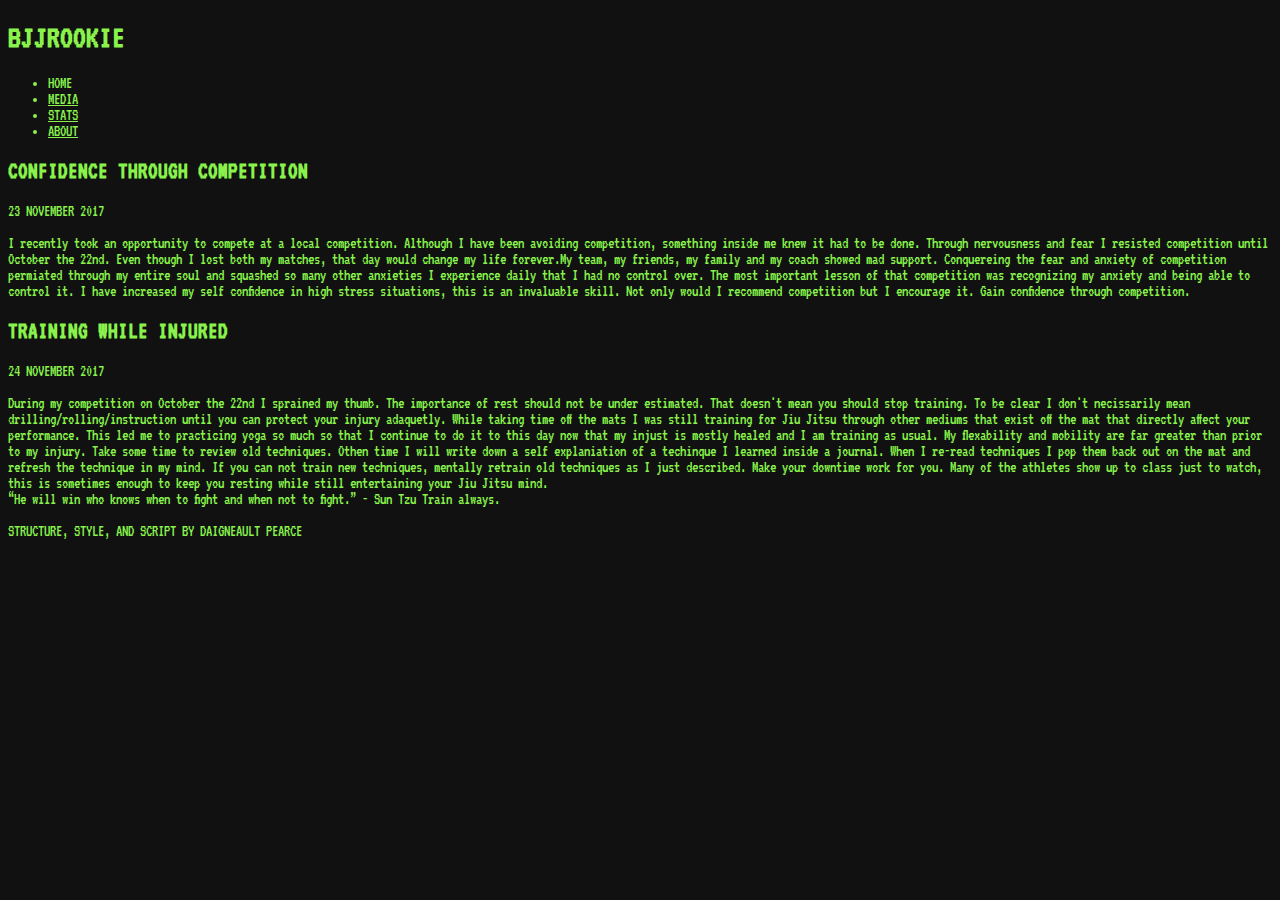
==== index.html @ ecb9c6cf "added a video" ====
<!DOCTYPE HTML>
<html>
    <head>
        <title>BJJRookie</title>
        <meta charset="utf-8">
        <meta name="author" content="Daigneault Pearce">
        <html lang="en-US"></html>
        <meta name="description" content="BJJRookie is a Brazillian Jiu Jitsu blog created by myself to 
        share with the world my experiene with the sport, showcase my ability to develop responsive web applications
        and share information about myself to all who are interested.">
        <link rel="shortcut icon" href="images/bjjrookie.ico" type="image/x-icon">
        <link href="https://fonts.googleapis.com/css?family=VT323" rel="stylesheet">
        <link rel="stylesheet" href="styles/bjjrookie-styles.css">
    </head>
    <body>
        <header>
            <h1 class="heading">BJJROOKIE</h1>
        </header>
        <aside>
            <ul>
                <li>HOME</li>
                <li><a href="media.html">MEDIA</a></li>
                <li><a href="stat.html">STATS</a></li>
                <li><a href="about.html">ABOUT</a></li>
            </ul>
        </aside>
        <main>
        <article>
            <h2 class="heading">CONFIDENCE THROUGH COMPETITION</h2>
            <time datetime="2017-11-23">23 NOVEMBER 2017</time>
            <p>
                I recently took an opportunity to compete at a local competition. Although I have been
                avoiding competition, something inside me knew it had to be done. Through nervousness
                and fear I resisted competition until October the 22nd. Even though I lost both my matches,
                that day would change my life forever.My team, my friends,
                my family and my coach showed mad support. Conquereing the fear and anxiety of competition
                permiated through my entire soul and squashed so many other anxieties I experience daily
                that I had no control over. The most important lesson of that competition was recognizing my
                anxiety and being able to control it. I have increased my self confidence in high stress
                situations, this is an invaluable skill. Not only would I recommend competition but I encourage
                it. Gain confidence through competition.
            </p>
        </article>
        <article>
            <h2 class="heading">TRAINING WHILE INJURED</h2>
            <time datetime="2017-11-24">24 NOVEMBER 2017</time>
            <p>
                During my competition on October the 22nd I sprained my thumb. The importance of rest
                should not be under estimated. That doesn't mean you should stop training. To be clear
                I don't necissarily mean drilling/rolling/instruction until you can protect your injury
                adaquetly. While taking time off the mats I was still training for Jiu Jitsu through
                other mediums that exist off the mat that directly affect your performance. This led me
                to practicing yoga so much so that I continue to do it to this day now that my injust is mostly
                healed and I am training as usual. My flexability and mobility are far greater than prior to my injury.
                Take some time to review old techniques. Othen time I will write down a self explaniation of a 
                techinque I learned inside a journal. When I re-read techniques I pop them back out on the mat
                and refresh the technique in my mind. If you can not train new techniques, mentally retrain old
                techniques as I just described. Make your downtime work for you. Many of the athletes show up to
                class just to watch, this is sometimes enough to keep you resting while still entertaining your
                Jiu Jitsu mind.<br>
                <q class="quote">He will win who knows when to fight and when not to fight.</q> - Sun Tzu
                Train always.
            </p>
        </article>
        </main>
        <footer>
        <p id="footer">STRUCTURE, STYLE, AND SCRIPT BY DAIGNEAULT PEARCE</p>
        </footer>
    <script src="bjjrookie.js"></script>
    </body>   
</html>
---- styles/bjjrookie-styles.css ----
*{
    font-family: 'VT323', monospace !important;
    color: rgb(137, 243, 76);
}
body{
    background-color: #111111;
}
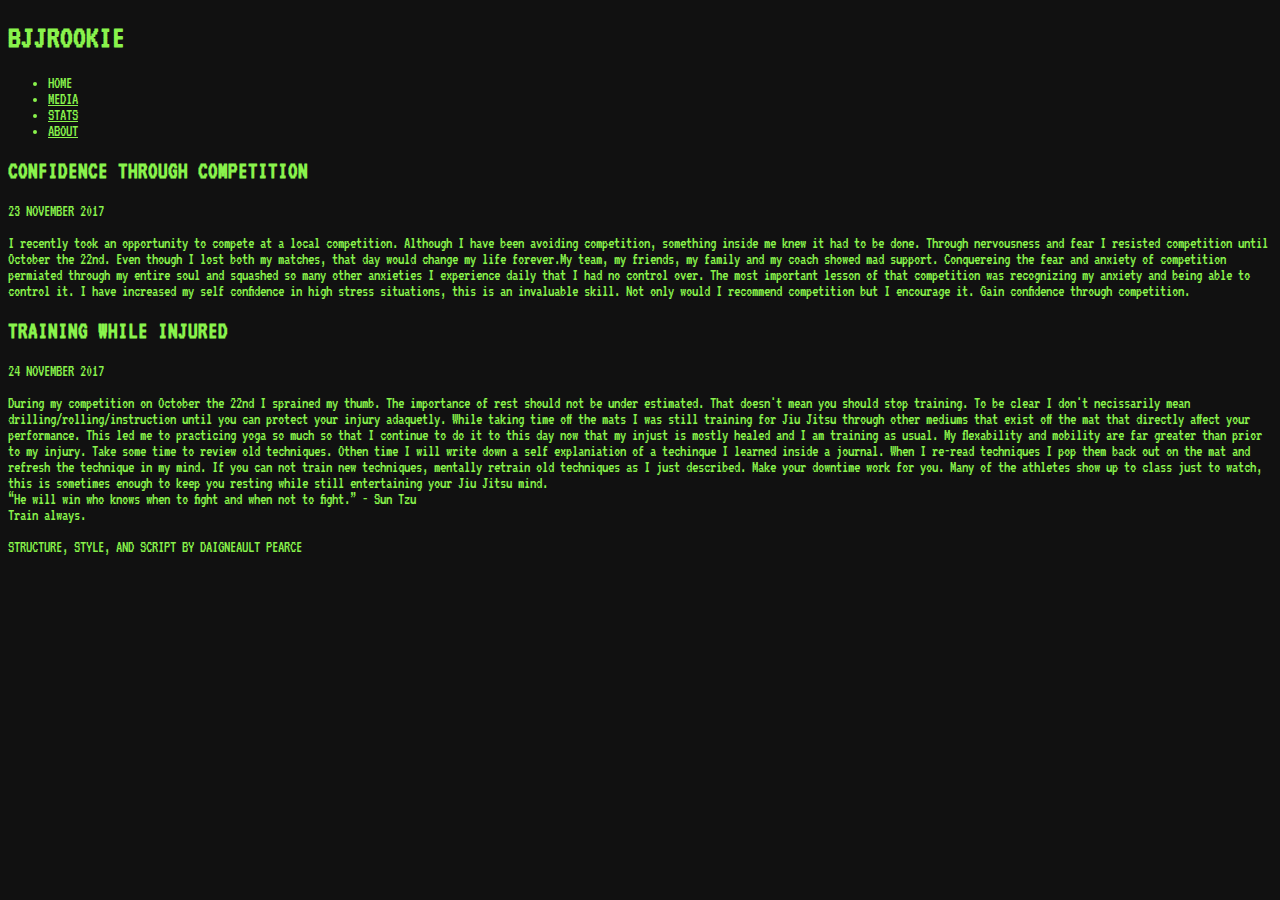
==== commit 3b3814dc: "added page break" ====
--- a/index.html
+++ b/index.html
@@ -58,7 +58,7 @@
                 techniques as I just described. Make your downtime work for you. Many of the athletes show up to
                 class just to watch, this is sometimes enough to keep you resting while still entertaining your
                 Jiu Jitsu mind.<br>
-                <q class="quote">He will win who knows when to fight and when not to fight.</q> - Sun Tzu
+                <q class="quote">He will win who knows when to fight and when not to fight.</q> - Sun Tzu<br>
                 Train always.
             </p>
         </article>
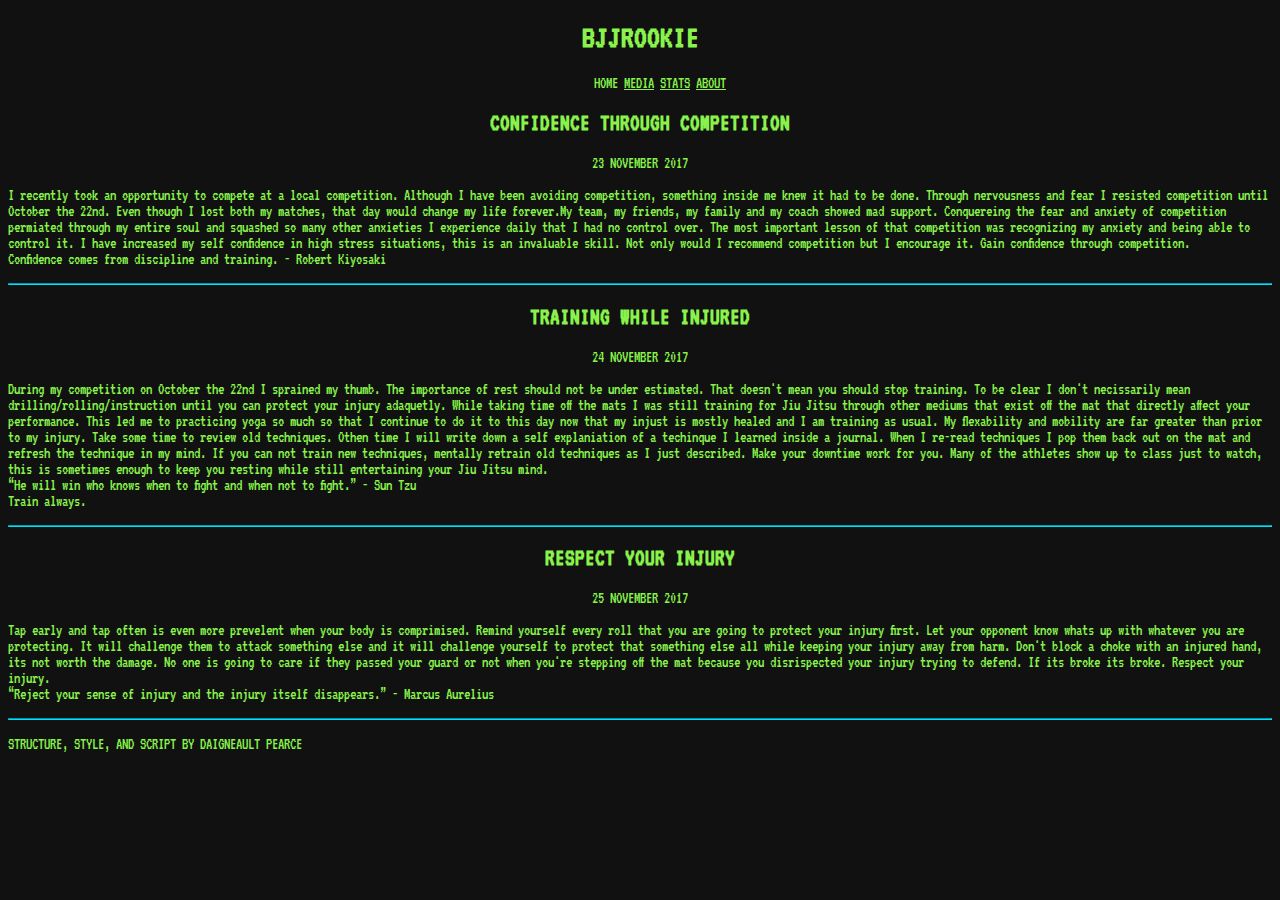
==== commit 9ea8b192: "Added an article." ====
--- a/index.html
+++ b/index.html
@@ -16,14 +16,14 @@
         <header>
             <h1 class="heading">BJJROOKIE</h1>
         </header>
-        <aside>
+        <nav class="menu">
             <ul>
                 <li>HOME</li>
                 <li><a href="media.html">MEDIA</a></li>
                 <li><a href="stat.html">STATS</a></li>
                 <li><a href="about.html">ABOUT</a></li>
             </ul>
-        </aside>
+        </nav>
         <main>
         <article>
             <h2 class="heading">CONFIDENCE THROUGH COMPETITION</h2>
@@ -38,8 +38,10 @@
                 that I had no control over. The most important lesson of that competition was recognizing my
                 anxiety and being able to control it. I have increased my self confidence in high stress
                 situations, this is an invaluable skill. Not only would I recommend competition but I encourage
-                it. Gain confidence through competition.
-            </p>
+                it. Gain confidence through competition.<br>
+                Confidence comes from discipline and training. - Robert Kiyosaki
+                </p>
+            <hr>
         </article>
         <article>
             <h2 class="heading">TRAINING WHILE INJURED</h2>
@@ -61,11 +63,30 @@
                 <q class="quote">He will win who knows when to fight and when not to fight.</q> - Sun Tzu<br>
                 Train always.
             </p>
+            <hr>
         </article>
+        <article>
+                <h2 class="heading">RESPECT YOUR INJURY</h2>
+                <time datetime="2017-11-24">25 NOVEMBER 2017</time>
+                <p>
+                    Tap early and tap often is even more prevelent when your body is comprimised.
+                    Remind yourself every roll that you are going to protect your injury first.
+                    Let your opponent know whats up with whatever you are protecting. It will
+                    challenge them to attack something else and it will challenge yourself to protect
+                    that something else all while keeping your injury away from harm. Don't block a choke
+                    with an injured hand, its not worth the damage. 
+                    No one is going to care if they passed your guard or not when you're stepping off the
+                    mat because you disrispected your injury trying to defend. If its broke its
+                    broke. Respect your injury.<br>
+                    <q class="quote">Reject your sense of injury and the injury itself disappears.</q> - Marcus Aurelius
+                    <br>
+                </p>
+                <hr>
+            </article>
         </main>
         <footer>
         <p id="footer">STRUCTURE, STYLE, AND SCRIPT BY DAIGNEAULT PEARCE</p>
         </footer>
-    <script src="bjjrookie.js"></script>
+    <script src="scripts/bjjrookie.js"></script>
     </body>   
 </html>
--- a/styles/bjjrookie-styles.css
+++ b/styles/bjjrookie-styles.css
@@ -4,4 +4,23 @@
 }
 body{
     background-color: #111111;
+}
+video{
+    display: block;
+}
+ul{
+    text-align: center;
+}
+li{
+    display: inline;
+}
+.heading{
+    text-align: center;
+}
+time{
+    text-align: center;
+    display: block;
+}
+hr{
+    border-color: rgb(0, 225, 255);
 }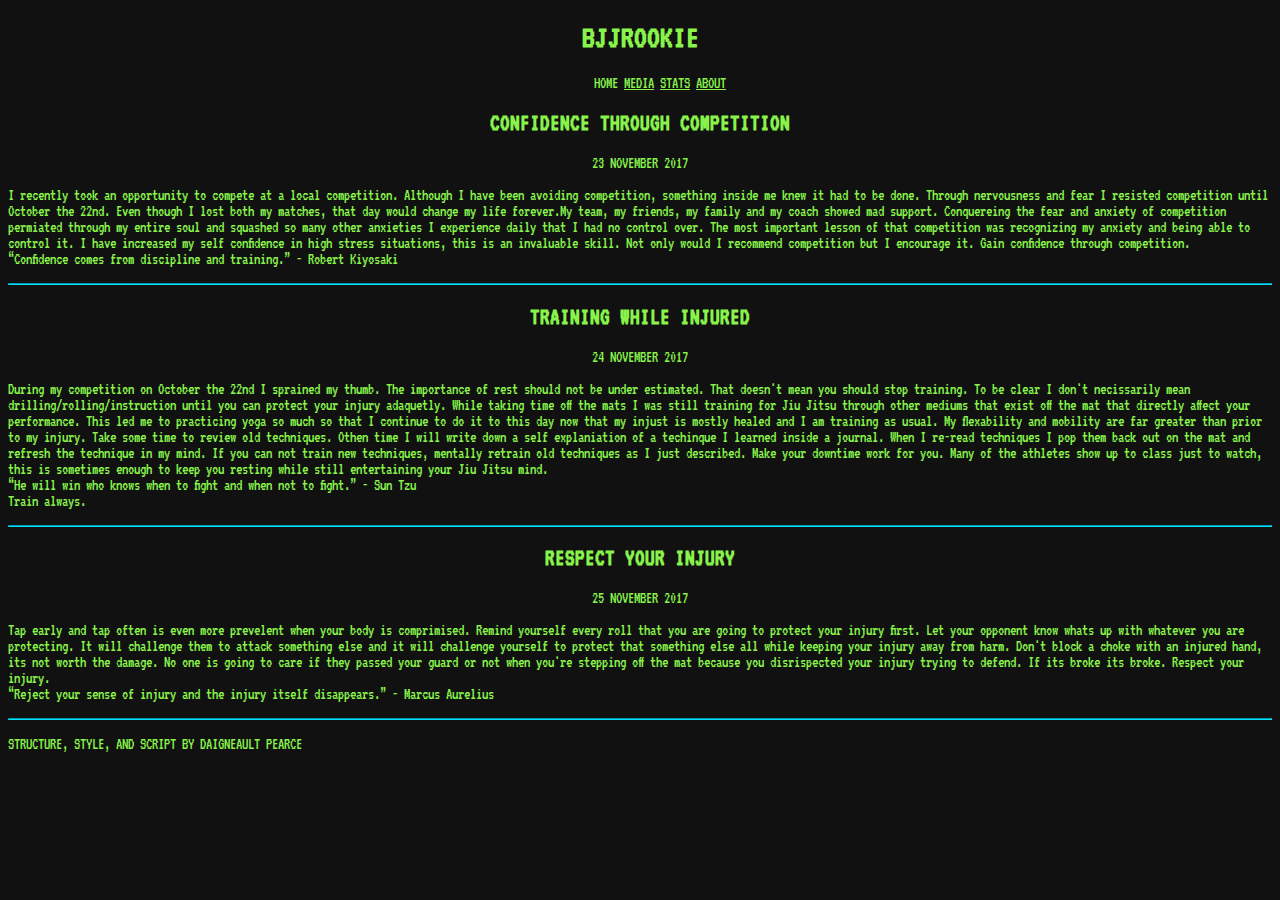
==== commit 14a5fc29: "Added quote to article 1. add formatting" ====
--- a/index.html
+++ b/index.html
@@ -39,8 +39,8 @@
                 anxiety and being able to control it. I have increased my self confidence in high stress
                 situations, this is an invaluable skill. Not only would I recommend competition but I encourage
                 it. Gain confidence through competition.<br>
-                Confidence comes from discipline and training. - Robert Kiyosaki
-                </p>
+                <q class="quote">Confidence comes from discipline and training.</q> - Robert Kiyosaki
+            </p>
             <hr>
         </article>
         <article>
@@ -66,23 +66,23 @@
             <hr>
         </article>
         <article>
-                <h2 class="heading">RESPECT YOUR INJURY</h2>
-                <time datetime="2017-11-24">25 NOVEMBER 2017</time>
-                <p>
-                    Tap early and tap often is even more prevelent when your body is comprimised.
-                    Remind yourself every roll that you are going to protect your injury first.
-                    Let your opponent know whats up with whatever you are protecting. It will
-                    challenge them to attack something else and it will challenge yourself to protect
-                    that something else all while keeping your injury away from harm. Don't block a choke
-                    with an injured hand, its not worth the damage. 
-                    No one is going to care if they passed your guard or not when you're stepping off the
-                    mat because you disrispected your injury trying to defend. If its broke its
-                    broke. Respect your injury.<br>
-                    <q class="quote">Reject your sense of injury and the injury itself disappears.</q> - Marcus Aurelius
-                    <br>
-                </p>
-                <hr>
-            </article>
+            <h2 class="heading">RESPECT YOUR INJURY</h2>
+            <time datetime="2017-11-24">25 NOVEMBER 2017</time>
+            <p>
+                Tap early and tap often is even more prevelent when your body is comprimised.
+                Remind yourself every roll that you are going to protect your injury first.
+                Let your opponent know whats up with whatever you are protecting. It will
+                challenge them to attack something else and it will challenge yourself to protect
+                that something else all while keeping your injury away from harm. Don't block a choke
+                with an injured hand, its not worth the damage. 
+                No one is going to care if they passed your guard or not when you're stepping off the
+                mat because you disrispected your injury trying to defend. If its broke its
+                broke. Respect your injury.<br>
+                <q class="quote">Reject your sense of injury and the injury itself disappears.</q> - Marcus Aurelius
+                <br>
+            </p>
+            <hr>
+        </article>
         </main>
         <footer>
         <p id="footer">STRUCTURE, STYLE, AND SCRIPT BY DAIGNEAULT PEARCE</p>
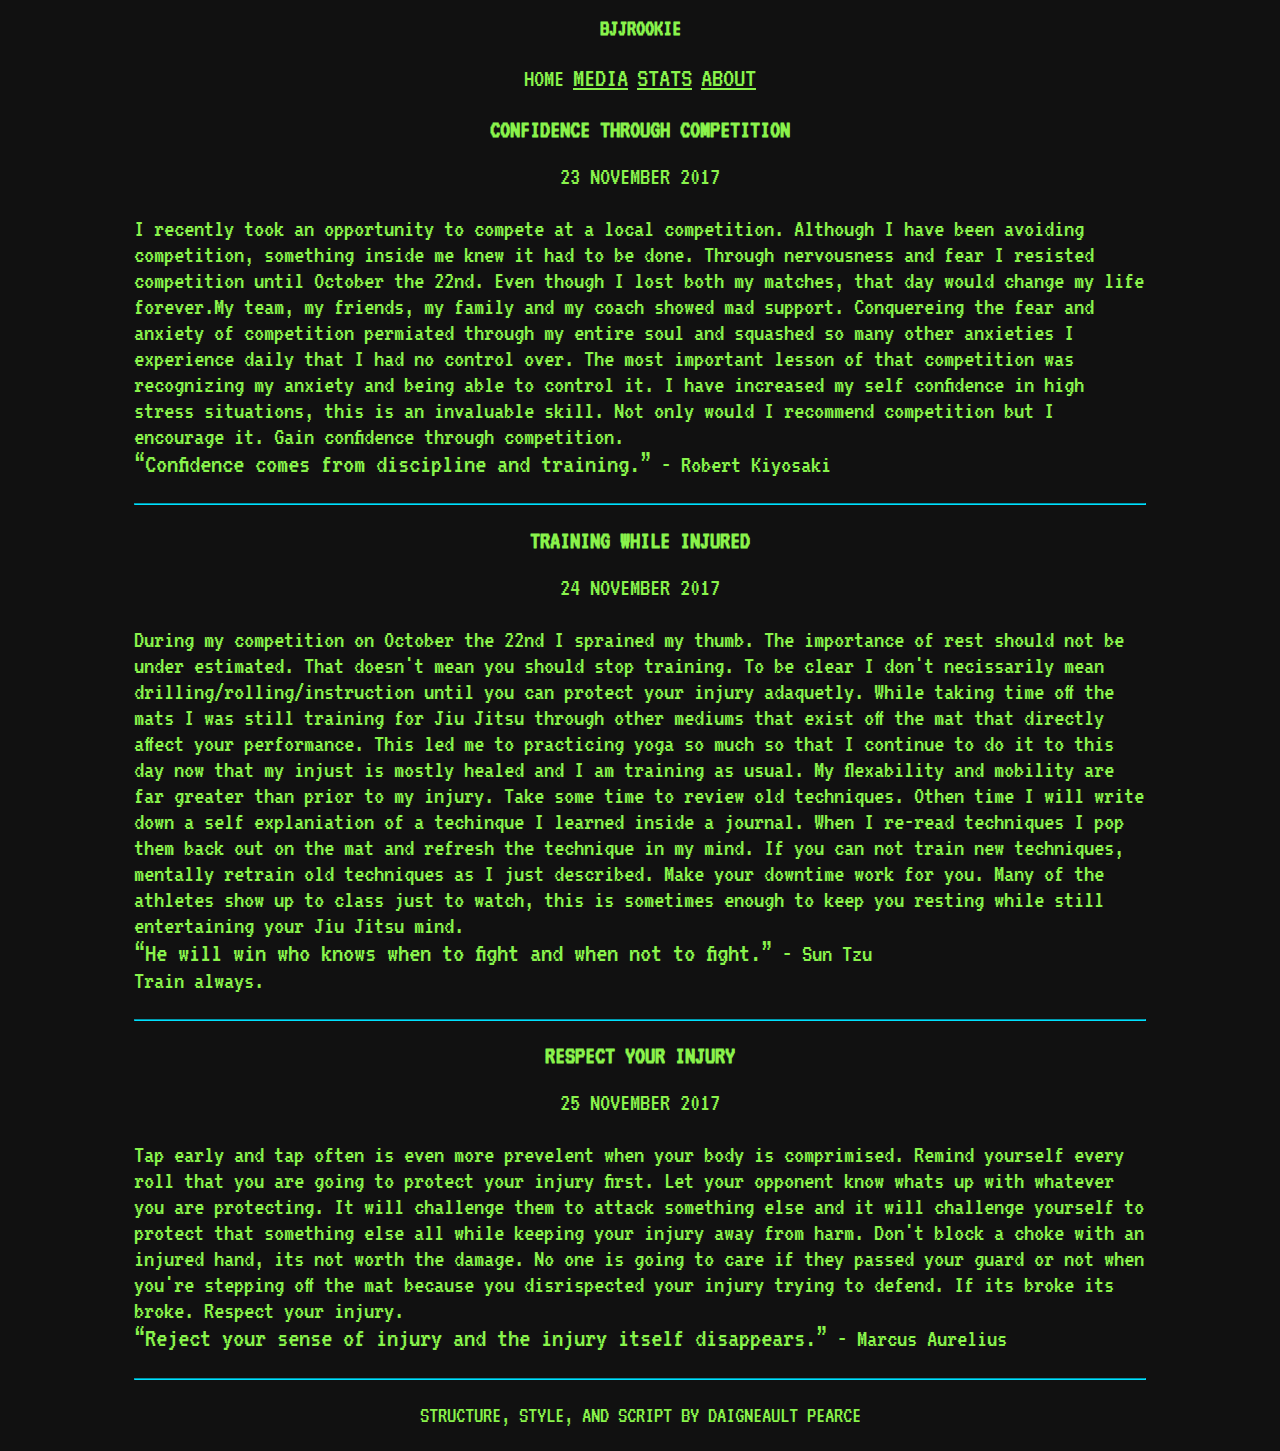
==== commit c4b62355: "@mediaqueries added" ====
--- a/index.html
+++ b/index.html
@@ -8,6 +8,7 @@
         <meta name="description" content="BJJRookie is a Brazillian Jiu Jitsu blog created by myself to 
         share with the world my experiene with the sport, showcase my ability to develop responsive web applications
         and share information about myself to all who are interested.">
+        <meta name="viewport" content="width=device-width" />
         <link rel="shortcut icon" href="images/bjjrookie.ico" type="image/x-icon">
         <link href="https://fonts.googleapis.com/css?family=VT323" rel="stylesheet">
         <link rel="stylesheet" href="styles/bjjrookie-styles.css">
--- a/styles/bjjrookie-styles.css
+++ b/styles/bjjrookie-styles.css
@@ -1,5 +1,11 @@
+@media only screen and (max-width:450px){
+    .video_box{
+        padding: 0em;
+    }
+}
 *{
     font-family: 'VT323', monospace !important;
+    font-size: 1.1em;
     color: rgb(137, 243, 76);
 }
 body{
@@ -7,9 +13,13 @@
 }
 video{
     display: block;
+    margin: auto;
+    padding: 1em;
+    max-width: 100%;
 }
 ul{
     text-align: center;
+    padding: 0px;
 }
 li{
     display: inline;
@@ -23,4 +33,26 @@
 }
 hr{
     border-color: rgb(0, 225, 255);
+}
+#footer{
+    text-align: center;
+}
+main{
+    padding-left: 10%;
+    padding-right: 10%;
+}
+article p{
+    text-align: left;
+}
+.video_box{
+    margin: auto;
+}
+.center_text{
+    text-align: center;
+}   
+
+@media only screen and (min-width:1440px){
+    *{
+        font-size: 2vw;
+    }
 }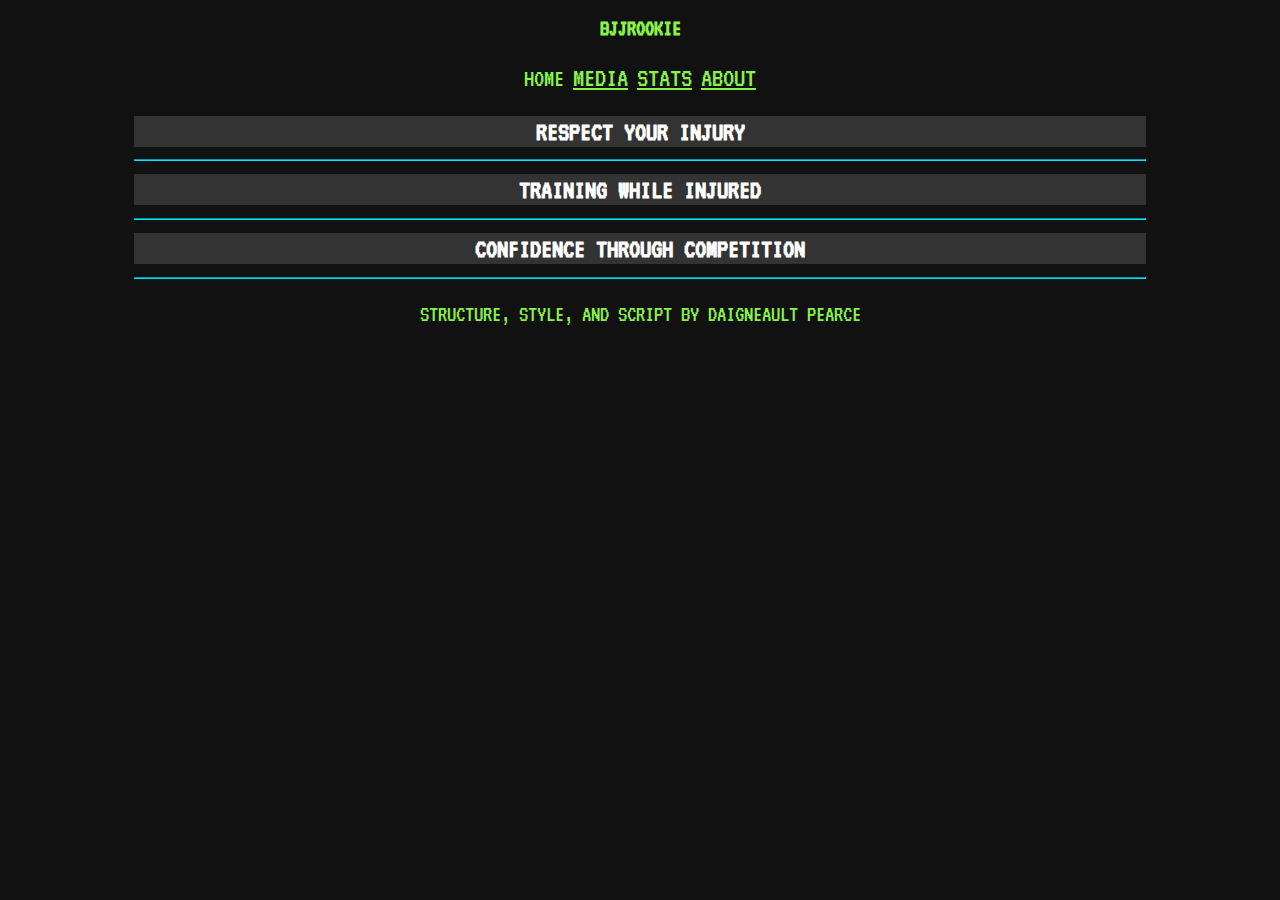
==== commit 06ef7781: "COLLAPSEABLE PANELS" ====
--- a/index.html
+++ b/index.html
@@ -17,73 +17,85 @@
         <header>
             <h1 class="heading">BJJROOKIE</h1>
         </header>
-        <nav class="menu">
+        <nav>
             <ul>
-                <li>HOME</li>
-                <li><a href="media.html">MEDIA</a></li>
-                <li><a href="stat.html">STATS</a></li>
-                <li><a href="about.html">ABOUT</a></li>
+                <li class="inline">HOME</li>
+                <li class="inline"><a href="media.html">MEDIA</a></li>
+                <li class="inline"><a href="stat.html">STATS</a></li>
+                <li class="inline"><a href="about.html">ABOUT</a></li>
             </ul>
         </nav>
         <main>
-        <article>
-            <h2 class="heading">CONFIDENCE THROUGH COMPETITION</h2>
-            <time datetime="2017-11-23">23 NOVEMBER 2017</time>
-            <p>
-                I recently took an opportunity to compete at a local competition. Although I have been
-                avoiding competition, something inside me knew it had to be done. Through nervousness
-                and fear I resisted competition until October the 22nd. Even though I lost both my matches,
-                that day would change my life forever.My team, my friends,
-                my family and my coach showed mad support. Conquereing the fear and anxiety of competition
-                permiated through my entire soul and squashed so many other anxieties I experience daily
-                that I had no control over. The most important lesson of that competition was recognizing my
-                anxiety and being able to control it. I have increased my self confidence in high stress
-                situations, this is an invaluable skill. Not only would I recommend competition but I encourage
-                it. Gain confidence through competition.<br>
-                <q class="quote">Confidence comes from discipline and training.</q> - Robert Kiyosaki
-            </p>
-            <hr>
-        </article>
-        <article>
-            <h2 class="heading">TRAINING WHILE INJURED</h2>
-            <time datetime="2017-11-24">24 NOVEMBER 2017</time>
-            <p>
-                During my competition on October the 22nd I sprained my thumb. The importance of rest
-                should not be under estimated. That doesn't mean you should stop training. To be clear
-                I don't necissarily mean drilling/rolling/instruction until you can protect your injury
-                adaquetly. While taking time off the mats I was still training for Jiu Jitsu through
-                other mediums that exist off the mat that directly affect your performance. This led me
-                to practicing yoga so much so that I continue to do it to this day now that my injust is mostly
-                healed and I am training as usual. My flexability and mobility are far greater than prior to my injury.
-                Take some time to review old techniques. Othen time I will write down a self explaniation of a 
-                techinque I learned inside a journal. When I re-read techniques I pop them back out on the mat
-                and refresh the technique in my mind. If you can not train new techniques, mentally retrain old
-                techniques as I just described. Make your downtime work for you. Many of the athletes show up to
-                class just to watch, this is sometimes enough to keep you resting while still entertaining your
-                Jiu Jitsu mind.<br>
-                <q class="quote">He will win who knows when to fight and when not to fight.</q> - Sun Tzu<br>
-                Train always.
-            </p>
-            <hr>
-        </article>
-        <article>
-            <h2 class="heading">RESPECT YOUR INJURY</h2>
-            <time datetime="2017-11-24">25 NOVEMBER 2017</time>
-            <p>
-                Tap early and tap often is even more prevelent when your body is comprimised.
-                Remind yourself every roll that you are going to protect your injury first.
-                Let your opponent know whats up with whatever you are protecting. It will
-                challenge them to attack something else and it will challenge yourself to protect
-                that something else all while keeping your injury away from harm. Don't block a choke
-                with an injured hand, its not worth the damage. 
-                No one is going to care if they passed your guard or not when you're stepping off the
-                mat because you disrispected your injury trying to defend. If its broke its
-                broke. Respect your injury.<br>
-                <q class="quote">Reject your sense of injury and the injury itself disappears.</q> - Marcus Aurelius
-                <br>
-            </p>
-            <hr>
-        </article>
+            <article>
+                <div class="panel">
+                    <h2 class="heading">RESPECT YOUR INJURY</h2>
+                    <div class="content closed">
+                        <time datetime="2017-11-24">25 NOVEMBER 2017</time>
+                        <p>
+                            Tap early and tap often is even more prevelent when your body is comprimised.
+                            Remind yourself every roll that you are going to protect your injury first.
+                            Let your opponent know whats up with whatever you are protecting. It will
+                            challenge them to attack something else and it will challenge yourself to protect
+                            that something else all while keeping your injury away from harm. Don't block a choke
+                            with an injured hand, its not worth the damage. 
+                            No one is going to care if they passed your guard or not when you're stepping off the
+                            mat because you disrispected your injury trying to defend. If its broke its
+                            broke. Respect your injury.<br>
+                            <q class="quote">Reject your sense of injury and the injury itself disappears.</q> - Marcus Aurelius
+                            <br>
+                        </p>        
+                    </div>
+                </div>
+                <hr>
+            </article>
+            <article>
+                <div class="panel">
+                    <h2 class="heading">TRAINING WHILE INJURED</h2>
+                    <div class="content closed">
+                        <time datetime="2017-11-24">24 NOVEMBER 2017</time>
+                        <p>
+                        During my competition on October the 22nd I sprained my thumb. The importance of rest
+                        should not be under estimated. That doesn't mean you should stop training. To be clear
+                        I don't necissarily mean drilling/rolling/instruction until you can protect your injury
+                        adaquetly. While taking time off the mats I was still training for Jiu Jitsu through
+                        other mediums that exist off the mat that directly affect your performance. This led me
+                        to practicing yoga so much so that I continue to do it to this day now that my injust is mostly
+                        healed and I am training as usual. My flexability and mobility are far greater than prior to my injury.
+                        Take some time to review old techniques. Othen time I will write down a self explaniation of a 
+                        techinque I learned inside a journal. When I re-read techniques I pop them back out on the mat
+                        and refresh the technique in my mind. If you can not train new techniques, mentally retrain old
+                        techniques as I just described. Make your downtime work for you. Many of the athletes show up to
+                        class just to watch, this is sometimes enough to keep you resting while still entertaining your
+                        Jiu Jitsu mind.<br>
+                            <q class="quote">He will win who knows when to fight and when not to fight.</q> - Sun Tzu<br>
+                        Train always.
+                        </p>
+                    </div>
+                </div>
+                <hr>
+            </article>
+            <article>
+                <div class="panel">
+                <h2 class="heading">CONFIDENCE THROUGH COMPETITION</h2>
+                    <div class="content closed">
+                        <time datetime="2017-11-23">23 NOVEMBER 2017</time>
+                        <p>
+                        I recently took an opportunity to compete at a local competition. Although I have been
+                        avoiding competition, something inside me knew it had to be done. Through nervousness
+                        and fear I resisted competition until October the 22nd. Even though I lost both my matches,
+                        that day would change my life forever.My team, my friends,
+                        my family and my coach showed mad support. Conquereing the fear and anxiety of competition
+                        permiated through my entire soul and squashed so many other anxieties I experience daily
+                        that I had no control over. The most important lesson of that competition was recognizing my
+                        anxiety and being able to control it. I have increased my self confidence in high stress
+                        situations, this is an invaluable skill. Not only would I recommend competition but I encourage
+                        it. Gain confidence through competition.<br>
+                            <q class="quote">Confidence comes from discipline and training.</q> - Robert Kiyosaki
+                        </p>
+                    </div>
+                </div>
+                <hr>
+            </article>
         </main>
         <footer>
         <p id="footer">STRUCTURE, STYLE, AND SCRIPT BY DAIGNEAULT PEARCE</p>
--- a/styles/bjjrookie-styles.css
+++ b/styles/bjjrookie-styles.css
@@ -1,15 +1,21 @@
-@media only screen and (max-width:450px){
-    .video_box{
-        padding: 0em;
-    }
+.fa {
+    padding: 20px;
+    font-size: 30px;
+    width: 50px;
+    text-align: center;
+    text-decoration: none;
 }
 *{
-    font-family: 'VT323', monospace !important;
+    font-family: 'VT323', monospace;
     font-size: 1.1em;
     color: rgb(137, 243, 76);
 }
 body{
     background-color: #111111;
+}
+button{
+    background-color:#111111;
+    border: 1px solid rgb(137, 243, 76);
 }
 video{
     display: block;
@@ -20,12 +26,14 @@
 ul{
     text-align: center;
     padding: 0px;
+    list-style-type: none;
 }
-li{
-    display: inline;
+main{
+    padding-left: 10%;
+    padding-right: 10%;
 }
-.heading{
-    text-align: center;
+article p{
+    text-align: left;
 }
 time{
     text-align: center;
@@ -34,25 +42,67 @@
 hr{
     border-color: rgb(0, 225, 255);
 }
+#social_section{
+    margin: auto;
+    max-width: 100%;
+}
+.inline{
+    display: inline;
+}
+.heading{
+    text-align: center;
+}
+
 #footer{
     text-align: center;
-}
-main{
-    padding-left: 10%;
-    padding-right: 10%;
-}
-article p{
-    text-align: left;
 }
 .video_box{
     margin: auto;
 }
 .center_text{
     text-align: center;
-}   
+}
+/*COLLAPSEABLES*/
+.panel {
+    border: 1px solid #333;
+    width: 100%;
+    margin: 0;
+    padding: 0;
+    box-sizing: border-box;
+  }
+  
+  .panel h2 {
+    margin: 0;
+    padding: 0 0.5rem;
+    user-select: element;
+    background: #333;
+    color: #FFF;
+  }
+  
+  .panel .content {
+    width: 100%;
+    height: auto;
+    overflow: hidden;
+    padding: 0 0.5rem;
+    box-sizing: border-box;
+    
+    transition: width 500ms,
+                height 500ms,
+                padding 500ms;
+  }
+  
+  .content.closed {
+    height: 0px;
+  }
 
 @media only screen and (min-width:1440px){
     *{
         font-size: 2vw;
     }
+}
+
+@media only screen and (max-width:450px){
+    .video_box{
+        padding: 0em;
+    }
 }